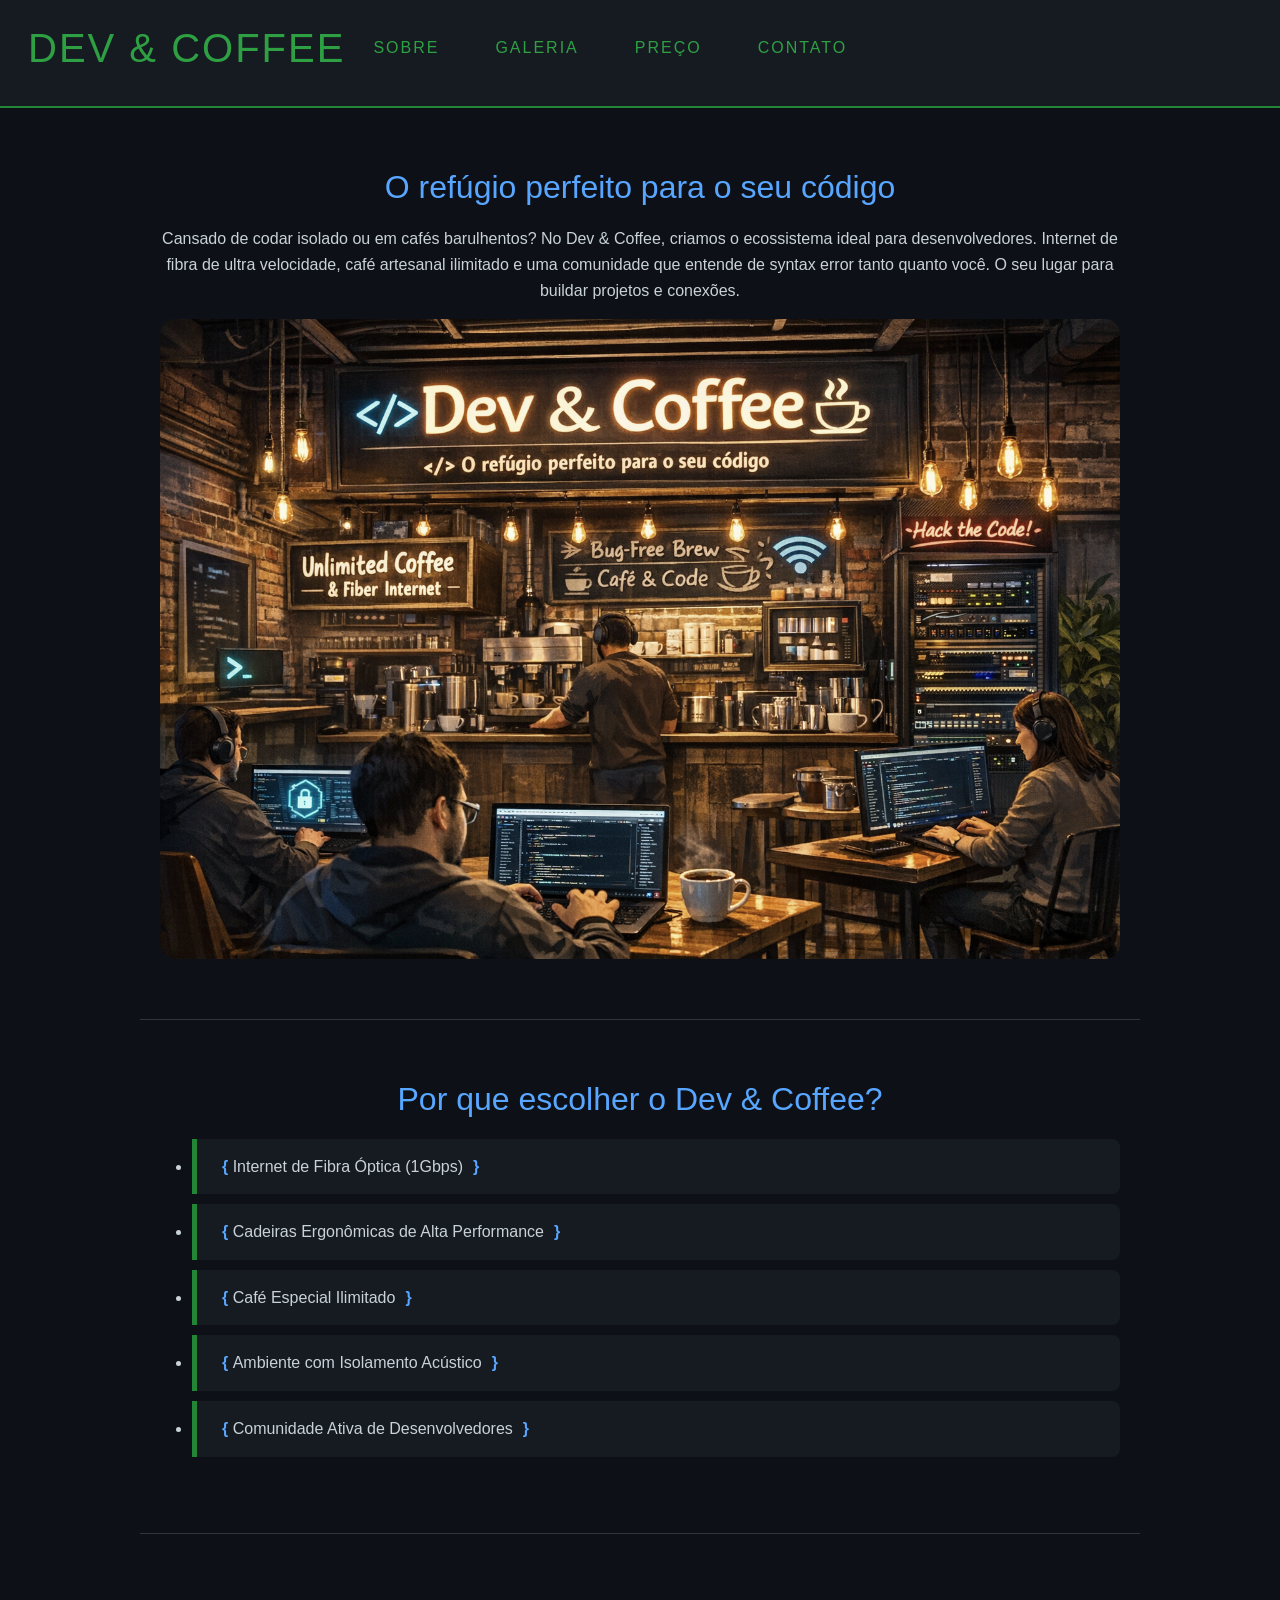
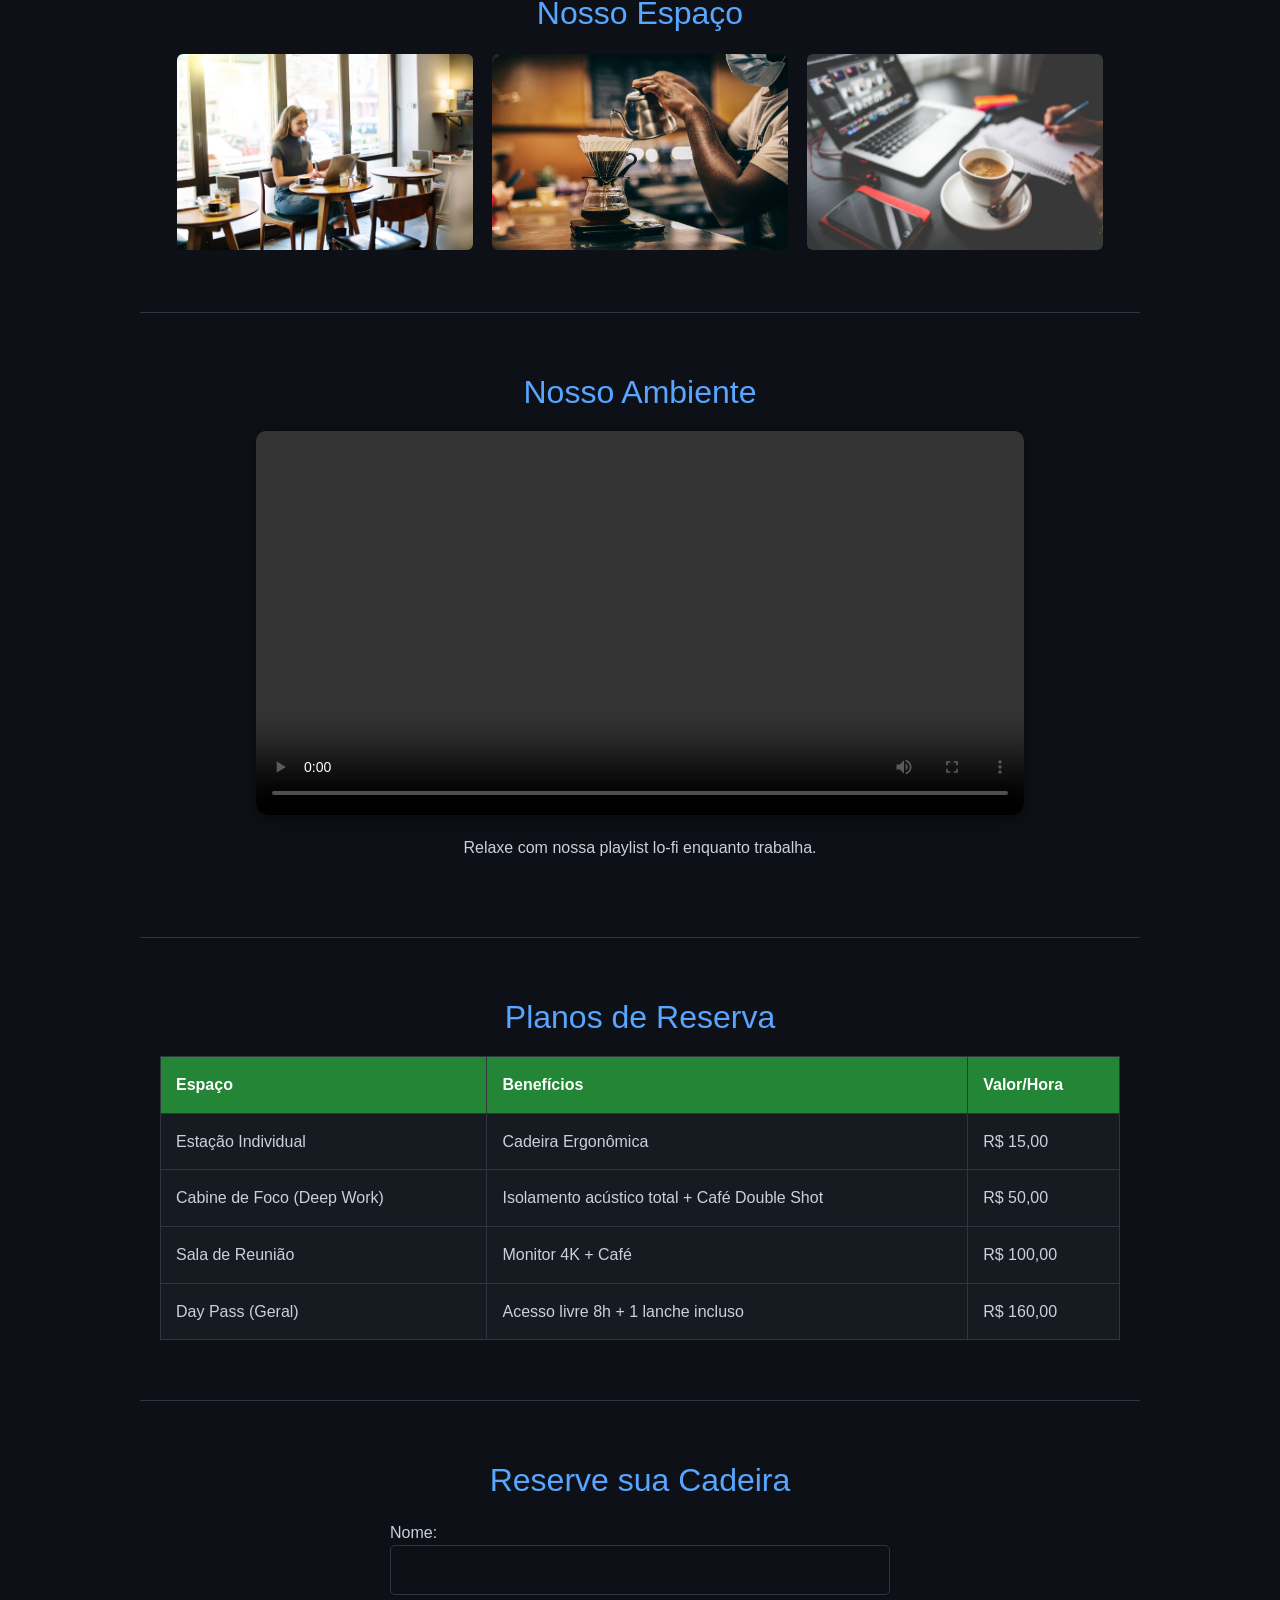
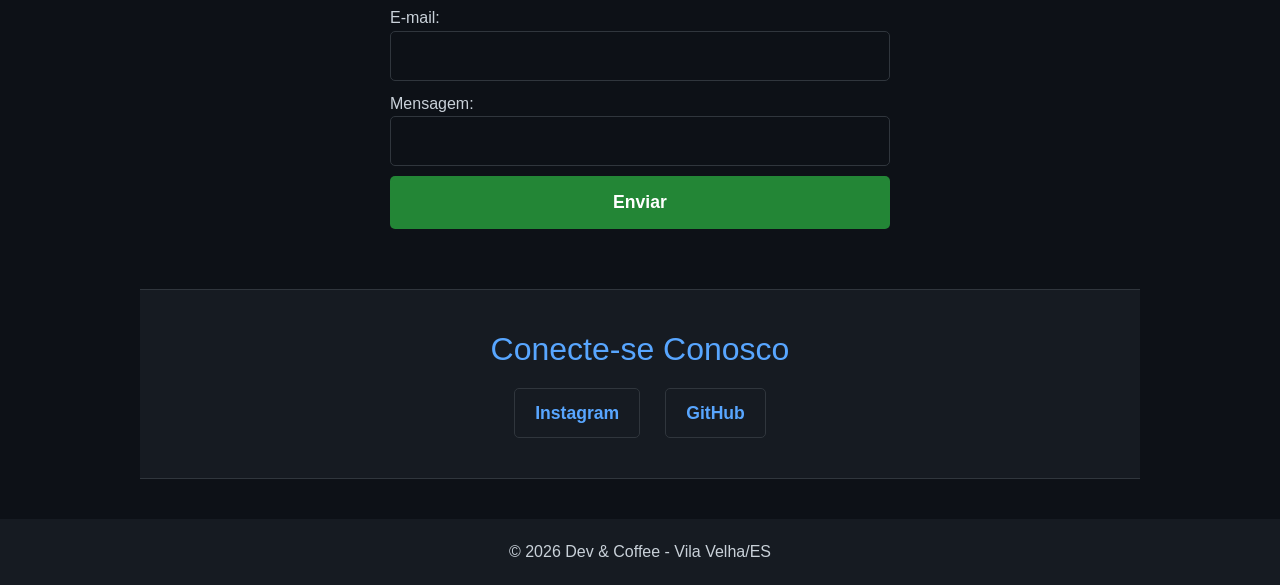
==== index.html @ b08e7edc "Add files via upload" ====
<!DOCTYPE html>
<html lang="pt-br">

<head>
    <meta charset="UTF-8">
    <meta name="viewport" content="width=device-width, initial-scale=1.0">
    <title>Projeto_Cafeteria_Geek</title>
    <link href="https://cdn.jsdelivr.net/npm/bootstrap@5.3.8/dist/css/bootstrap.min.css" rel="stylesheet"
        integrity="sha384-sRIl4kxILFvY47J16cr9ZwB07vP4J8+LH7qKQnuqkuIAvNWLzeN8tE5YBujZqJLB" crossorigin="anonymous">
    <link rel="stylesheet" href="css/style.css">

</head>

<body>

    <header>
        <nav class="navbar navbar-expand-lg ">
            <div class="container-fluid">
                <a class="navbar-brand" href="#"></a>
                <button class="navbar-toggler" type="button" data-bs-toggle="collapse" data-bs-target="#navbarNav"
                    aria-controls="navbarNav" aria-expanded="false" aria-label="Toggle navigation">
                    <span class="navbar-toggler-icon"></span>
                </button>
                <div class="collapse navbar-collapse" id="navbarNav">
                    <h1>Dev & Coffee</h1>

                    <ul class="navbar-nav">
                        <li class="nav-item">
                            <a class="nav-link" aria-current="page" href="#sobre">Sobre</a>
                        </li>
                        <li class="nav-item">
                            <a class="nav-link" href="#galeria">Galeria</a>
                        </li>
                        <li class="nav-item">
                            <a class="nav-link" href="#preco">Preço</a>
                        </li>
                        <li class="nav-item">
                            <a class="nav-link" href="#contato">Contato</a>
                        </li>
                    
                    </ul>
                </div>
            </div>
        </nav>
    </header>

    <main>

        <section id="sobre">
            <h2>O refúgio perfeito para o seu código</h2>
            <p>Cansado de codar isolado ou em cafés barulhentos? No Dev & Coffee, criamos o ecossistema ideal para
                desenvolvedores. Internet de fibra de ultra velocidade, café artesanal ilimitado e uma comunidade que
                entende de syntax error tanto quanto você. O seu lugar para buildar projetos e conexões.
            </p>
            <img src="img/imagem-principal.png" alt="Imagem ilustrativa da cafeteria.">
        </section>

        <section id="diferenciais">
            <h2>Por que escolher o Dev & Coffee?</h2>
            <ul>
                <li>Internet de Fibra Óptica (1Gbps)</li>
                <li>Cadeiras Ergonômicas de Alta Performance</li>
                <li>Café Especial Ilimitado</li>
                <li>Ambiente com Isolamento Acústico</li>
                <li>Comunidade Ativa de Desenvolvedores</li>
            </ul>
        </section>
        <section id="galeria">
            <h2>Nosso Espaço</h2>
            <div class="fotos">
                <img src="img/foto-1.jpg" alt="Pessoa sentada mexendo no computador enquanto toma cafe.">
                <img src="img/foto-2.jpg" alt="mao segurando uma chaleira e coando cafe.">
                <img src="img/foto-3.jpg!d"
                    alt="pessoa anotando coisas no caderno na frente do computador enquanto toma cafe.">
            </div>
        </section>
        <section id="video-lofi">
            <h2>Nosso Ambiente</h2>
            <div class="video-container">
                <video controls controlsList="nodownload">
                    <source src="Videos/Cafeteria Geek_ Trabalhe do Seu Jeito (PT-BR)_720p.mp4" type="video/mp4">
                    <track src="Videos/legenda-video.vtt" kind="subtitles" srclang="pt" label="Português">
                    </track>
                </video>
            </div>
            <p>Relaxe com nossa playlist lo-fi enquanto trabalha.</p>
        </section>

        <section id="preco">
            <h2>Planos de Reserva</h2>
            <table border="1">
                <tr>
                    <th>Espaço</th>
                    <th>Benefícios</th>
                    <th>Valor/Hora</th>
                </tr>
                <tr>
                    <td>Estação Individual</td>
                    <td>Cadeira Ergonômica</td>
                    <td>R$ 15,00</td>
                </tr>
                <tr>
                    <td>Cabine de Foco (Deep Work)</td>
                    <td>Isolamento acústico total + Café Double Shot</td>
                    <td>R$ 50,00</td>
                </tr>
                <tr>
                    <td>Sala de Reunião</td>
                    <td>Monitor 4K + Café</td>
                    <td>R$ 100,00</td>
                </tr>
                <tr>
                    <td>Day Pass (Geral)</td>
                    <td>Acesso livre 8h + 1 lanche incluso</td>
                    <td>R$ 160,00</td>
                </tr>
            </table>
        </section>
        <section id="contato">
            <h2>Reserve sua Cadeira</h2>
            <form>
                <label>Nome:</label>
                <input type="text" required name="nome" pattern="[A-Za-zÀ-ÿ\s]+"
                    title="O Nome deve conter Apenas Letras.">
                <label>E-mail:</label>
                <input type="email" required>
                <label>Mensagem:</label>
                <textarea required></textarea>
                <button type="submit">Enviar</button>
            </form>
        </section>
        <section id="redes-sociais">
            <h2>Conecte-se Conosco</h2>
            <div class="social-links">
                <a href="https://www.instagram.com/marcelo.raasch?igsh=cDlpd3I3ajQyOWRv">Instagram</a>
                <a href="https://github.com/marceloraasch">GitHub</a>
            </div>

        </section>
    </main>
    <footer>&copy; 2026 Dev & Coffee - Vila Velha/ES</footer>
    <script src="https://cdn.jsdelivr.net/npm/bootstrap@5.3.8/dist/js/bootstrap.bundle.min.js"
        integrity="sha384-FKyoEForCGlyvwx9Hj09JcYn3nv7wiPVlz7YYwJrWVcXK/BmnVDxM+D2scQbITxI"
        crossorigin="anonymous"></script>
</body>

</html>

<!-- <nav>
            <ul>
                <li><a href="#sobre">Sobre</a></li>
                <li><a href="#galeria">Galeria</a></li>
                <li><a href="#preco">Preço</a></li>
                <li><a href="#contato">Contato</a></li>
            </ul>
        </nav>
        -->
---- css/style.css ----
* {
    margin: 0;
    padding: 0;
    box-sizing: border-box;
    font-family: 'Segoe UI', Tahoma, Geneva, Verdana, sans-serif;
}

html {
    scroll-behavior: smooth;
}

footer {
    text-align: center;
    padding: 20px;
    background-color: #161b22;
    margin-top: 40px;
}

body {
    background-color: #0d1117;
    color: #c9d1d9;
    line-height: 1.6;
}

header {
    background-color: #161b22;
    padding: 1rem 0;
    position: sticky;
    top: 0;
    border-bottom: 2px solid #238636;
    z-index: 1000;
}

header h1 {
    text-align: center;
    color: #2ea043;
    margin-bottom: 10px;
    text-transform: uppercase;
    letter-spacing: 2px;
}
.navbar-nav{
    text-align: center;
    color: #2ea043;
    margin-bottom: 10px;
    text-transform: uppercase;
    letter-spacing: 2px;
    background-color:#161b22;
}
.navbar-toggler{ 
    background-color: #2ea043;
}
.nav-link{
    color: #2ea043;

}
nav ul {
    display: flex;
    justify-content: center;
    list-style: none;
}

nav ul li {
    margin: 0 20px;
}

nav ul li a {
    color: #c9d1d9;
    text-decoration: none;
    font-weight: bold;
    transition: 0.3s;
}

nav ul li a:hover {
    color: #2ea043;
}

section {
    padding: 60px 20px;
    max-width: 1000px;
    margin: 0 auto;
    border-bottom: 1px solid #30363d;
}

h2 {
    color: #58a6ff;
    margin-bottom: 20px;
    text-align: center;
}

section p {
    text-align: center;
    margin-top: 10px;
    
}

#diferenciai ul {
    list-style: none;
    max-width: 600px;
    margin: 0 auto;
    padding: 20px;
}

#diferenciais li {
    background-color: #161b22;
    margin-bottom: 10px;
    padding: 15px;
    border-left: 5px solid #238636;
    border-radius: 0px 8px 8px 0px;
    transition: transform 0.2;
}

#diferencias li:hover {
    transform: translateX(10px);
    background-color: #21262d;
}

#diferenciais li::before {
    content: " { ";
    color: #58a6ff;
    font-weight: bold;
    margin-left: 10px;
}

#diferenciais li::after {
    content: "}";
    color: #58a6ff;
    font-weight: bold;
    margin-left: 10px;
}

#sobre img {
    width: 100%;
    border-radius: 15px;
    filter: grayscale(30%);
    transition: 0.5s;
}

#sobre img:hover {
    filter: grayscale(0%);
}

.fotos {
    display: flex;
    gap: 15px;
    flex-wrap: wrap;
    justify-content: center;
}

.fotos img {
    width: 300px;
    height: 200px;
    object-fit: cover;
    border-radius: 8px;
    border: 2px solid transparent;
    transition: 0.3s;
}

.fotos img:hover {
    border-color: #2ea043;
    transform: scale(1.05);
}

.video-container {
    display: flex;
    justify-content: center;
    align-items: center;
    margin: 20px 0;
}

#video-lofi video {
    width: 80%;
    max-width: 900px;
    height: auto;
    border-radius: 10px;
    box-shadow: 0 4px 15px rgba(0, 0, 0, 0.5);
}

#video-lofi p {
    text-align: center;
    margin-top: 10px;
}

table {
    width: 100%;
    border-collapse: collapse;
    margin-top: 20px;
    background-color: #161b22;
}

th,
td {
    padding: 15px;
    text-align: left;
    border: 1px solid #30363d;
}

th {
    background-color: #238636;
    color: white;
}

tr:hover {
    background-color: #21262d;
}

form {
    display: flex;
    flex-direction: column;
    max-width: 500px;
    margin: 0 auto;
}

input,
textarea {
    background-color: #0d1117;
    border: 1px solid #30363d;
    color: white;
    padding: 10px;
    margin-bottom: 10px;
    border-radius: 5px;
    resize: none;
    height: 50px;
}

button {
    background-color: #238636;
    color: white;
    padding: 12px;
    border: none;
    border-radius: 5px;
    cursor: pointer;
    font-weight: bold;
    font-size: 1.1rem;
}

button:hover {
    background-color: #2ea043;
}

#redes-sociais {
    text-align: center;
    padding: 40px 20px;
    background-color: #161b22;
}

.social-links {
    display: flex;
    justify-content: center;
    gap: 25px;
    margin-top: 20px;
}

.social-links a {
    color: #58a6ff;
    text-decoration: none;
    font-weight: bold;
    font-size: 1.1rem;
    padding: 10px 20px;
    border: 1px solid #30363d;
    border-radius: 5px;
    transform: all 0.3s ease;
}

.social-links a:hover{
    background-color: #238636;
    color: white;
    border-color: #2ea043;
    transform: translateY(-5px);
}
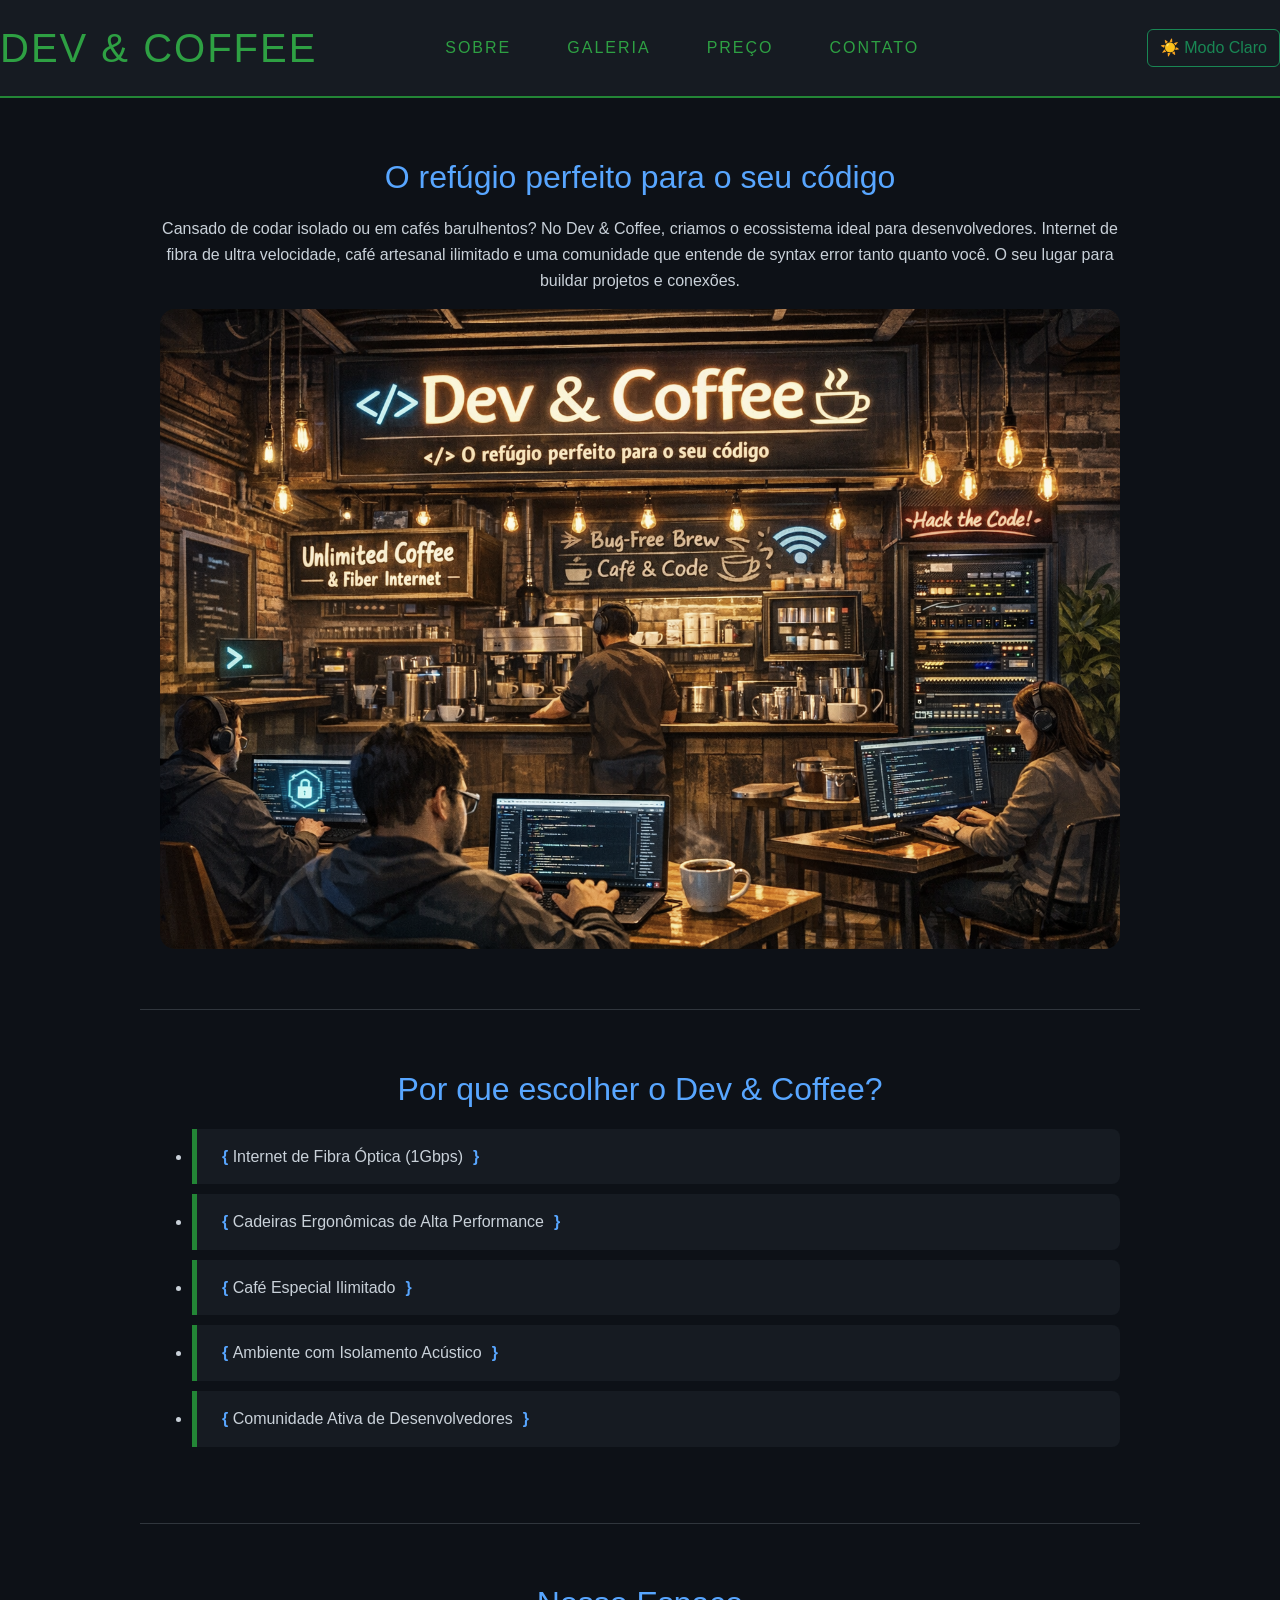
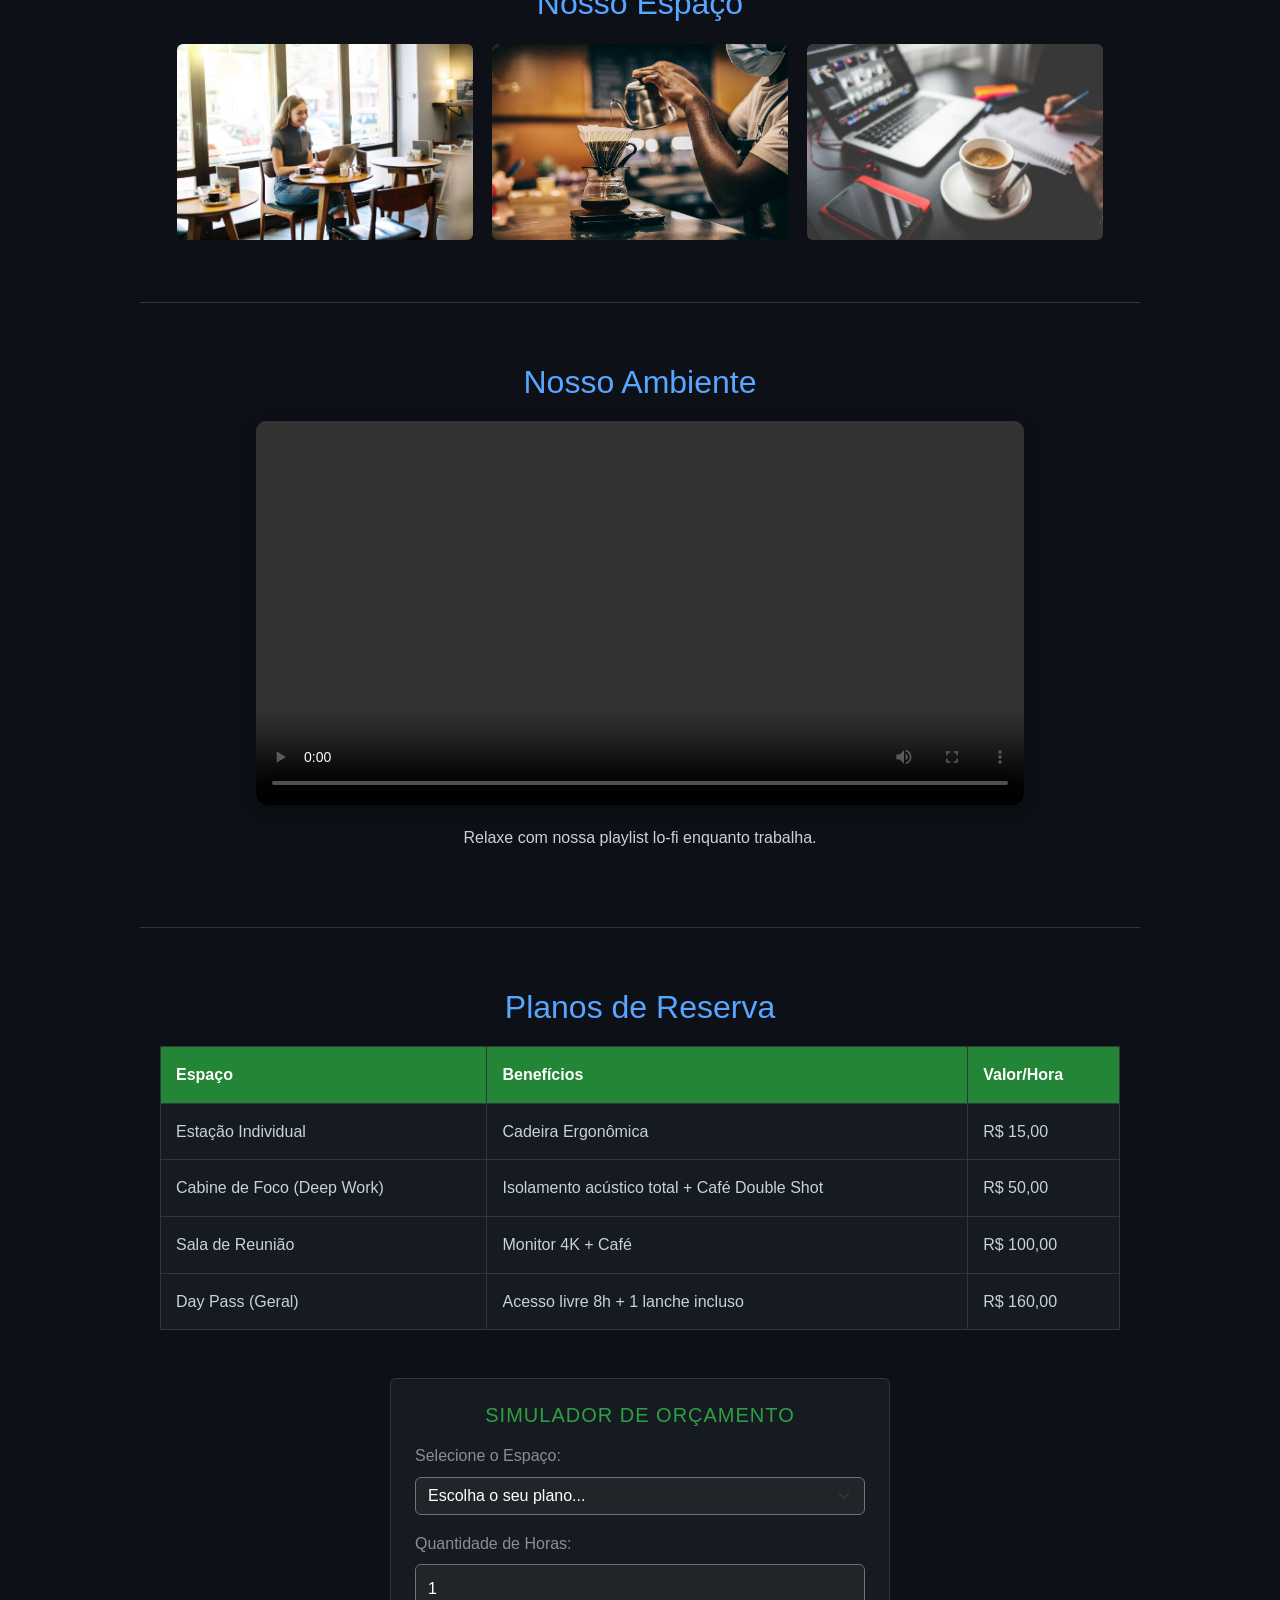
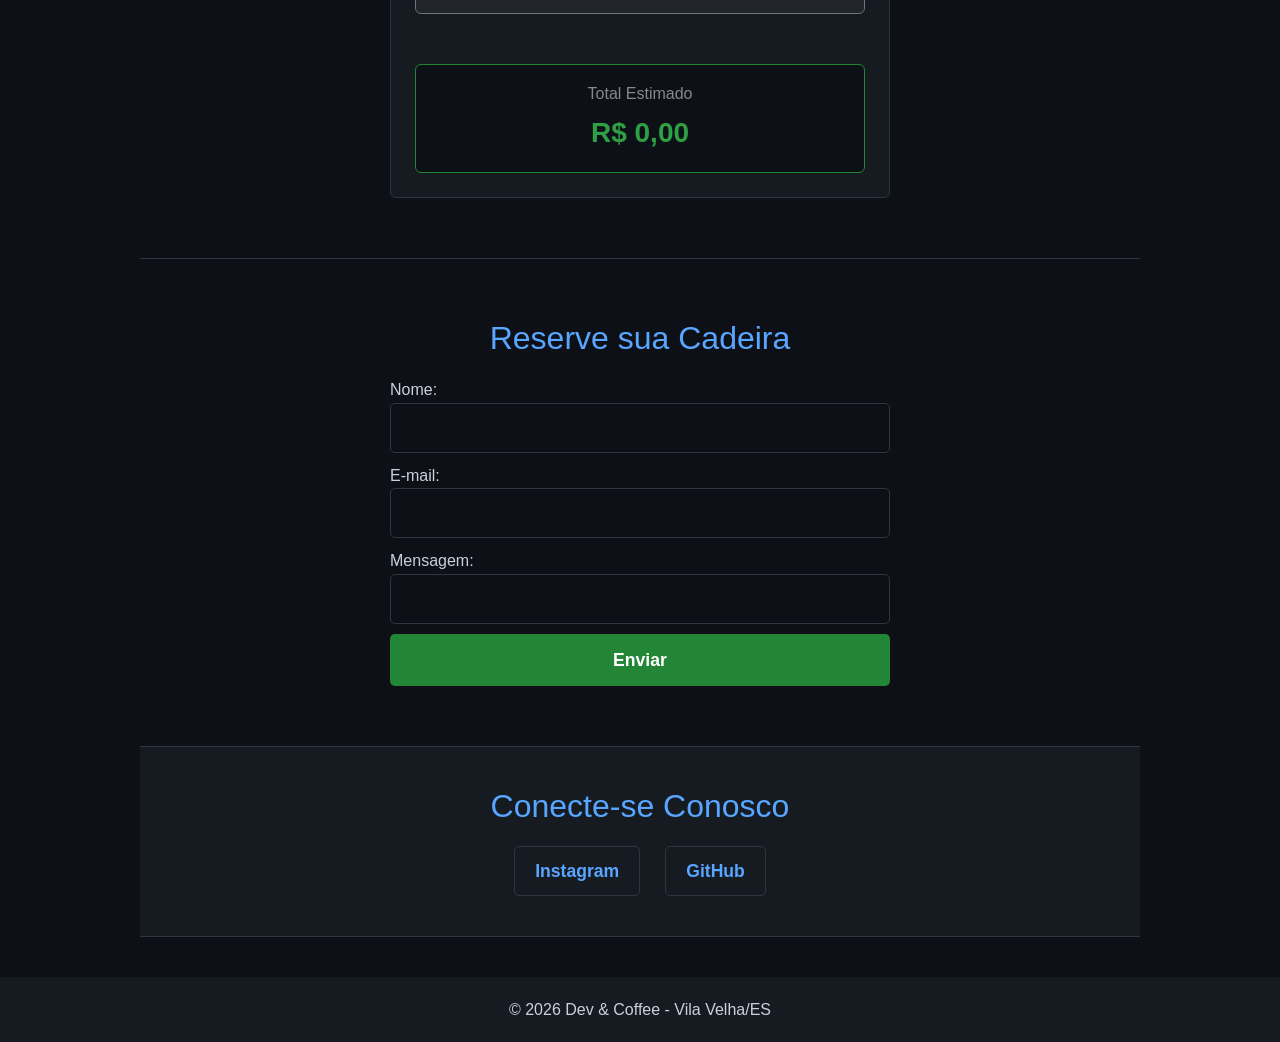
==== commit c5ccc3e4: "Rename Projeto_Cafeteria_Geek.html to index.html" ====
--- a/index.html
+++ b/index.html
@@ -15,37 +15,31 @@
 
     <header>
         <nav class="navbar navbar-expand-lg ">
-            <div class="container-fluid">
-                <a class="navbar-brand" href="#"></a>
-                <button class="navbar-toggler" type="button" data-bs-toggle="collapse" data-bs-target="#navbarNav"
-                    aria-controls="navbarNav" aria-expanded="false" aria-label="Toggle navigation">
-                    <span class="navbar-toggler-icon"></span>
-                </button>
-                <div class="collapse navbar-collapse" id="navbarNav">
-                    <h1>Dev & Coffee</h1>
+            <div class="collapse navbar-collapse" id="navbarNav">
+    <h1 class="mb-lg-0">Dev & Coffee</h1>
 
-                    <ul class="navbar-nav">
-                        <li class="nav-item">
-                            <a class="nav-link" aria-current="page" href="#sobre">Sobre</a>
-                        </li>
-                        <li class="nav-item">
-                            <a class="nav-link" href="#galeria">Galeria</a>
-                        </li>
-                        <li class="nav-item">
-                            <a class="nav-link" href="#preco">Preço</a>
-                        </li>
-                        <li class="nav-item">
-                            <a class="nav-link" href="#contato">Contato</a>
-                        </li>
-                    
-                    </ul>
-                </div>
-            </div>
+    <ul class="navbar-nav mx-lg-auto mb-3 mb-lg-0">
+        <li class="nav-item">
+            <a class="nav-link" aria-current="page" href="#sobre">Sobre</a>
+        </li>
+        <li class="nav-item">
+            <a class="nav-link" href="#galeria">Galeria</a>
+        </li>
+        <li class="nav-item">
+            <a class="nav-link" href="#preco">Preço</a>
+        </li>
+        <li class="nav-item">
+            <a class="nav-link" href="#contato">Contato</a>
+        </li>
+    </ul>
+
+    <button id="theme-toggle" class="btn btn-outline-success mx-auto ms-lg-auto me-lg-0 mb-3 mb-lg-0">☀️ Modo Claro</button>
+</div>
         </nav>
     </header>
-
+    
     <main>
-
+        
         <section id="sobre">
             <h2>O refúgio perfeito para o seu código</h2>
             <p>Cansado de codar isolado ou em cafés barulhentos? No Dev & Coffee, criamos o ecossistema ideal para
@@ -71,7 +65,7 @@
                 <img src="img/foto-1.jpg" alt="Pessoa sentada mexendo no computador enquanto toma cafe.">
                 <img src="img/foto-2.jpg" alt="mao segurando uma chaleira e coando cafe.">
                 <img src="img/foto-3.jpg!d"
-                    alt="pessoa anotando coisas no caderno na frente do computador enquanto toma cafe.">
+                alt="pessoa anotando coisas no caderno na frente do computador enquanto toma cafe.">
             </div>
         </section>
         <section id="video-lofi">
@@ -85,7 +79,7 @@
             </div>
             <p>Relaxe com nossa playlist lo-fi enquanto trabalha.</p>
         </section>
-
+        
         <section id="preco">
             <h2>Planos de Reserva</h2>
             <table border="1">
@@ -115,6 +109,31 @@
                     <td>R$ 160,00</td>
                 </tr>
             </table>
+            <div class="calculator-container mt-5 p-4 border rounded" style="max-width: 500px; margin: 0 auto; background-color: #161b22; border-color: #30363d !important;">
+            <h3 class="text-center h5 mb-3" style="color: #2ea043; text-transform: uppercase; letter-spacing: 1px;">
+                Simulador de Orçamento
+            </h3>
+            <form id="form-calculadora" onsubmit="event.preventDefault();">
+                <div class="mb-3">
+                    <label for="tipo-espaco" class="form-label text-white-50">Selecione o Espaço:</label>
+                    <select id="tipo-espaco" class="form-select bg-dark text-white border-secondary" required>
+                        <option value="" disabled selected>Escolha o seu plano...</option>
+                        <option value="15">Estação Individual (R$ 15,00/h)</option>
+                        <option value="50">Cabine de Foco (R$ 50,00/h)</option>
+                        <option value="100">Sala de Reunião (R$ 100,00/h)</option>
+                        <option value="160">Day Pass (R$ 160,00/diária)</option>
+                    </select>
+                </div>
+                <div class="mb-3">
+                    <label id="label-tempo" for="quantidade-tempo" class="form-label text-white-50">Quantidade de Horas:</label>
+                    <input type="number" id="quantidade-tempo" class="form-control bg-dark text-white border-secondary" min="1" value="1" required>
+                </div>
+                <div class="p-3 rounded text-center mt-4" style="background-color: #0d1117; border: 1px solid #238636;">
+                    <span class="text-white-50 d-block mb-1">Total Estimado</span>
+                    <strong id="resultado-orcamento" class="text-success fs-3">R$ 0,00</strong>
+                </div>
+            </form>
+        </div>
         </section>
         <section id="contato">
             <h2>Reserve sua Cadeira</h2>
@@ -135,23 +154,16 @@
                 <a href="https://www.instagram.com/marcelo.raasch?igsh=cDlpd3I3ajQyOWRv">Instagram</a>
                 <a href="https://github.com/marceloraasch">GitHub</a>
             </div>
-
+            
         </section>
     </main>
     <footer>&copy; 2026 Dev & Coffee - Vila Velha/ES</footer>
     <script src="https://cdn.jsdelivr.net/npm/bootstrap@5.3.8/dist/js/bootstrap.bundle.min.js"
         integrity="sha384-FKyoEForCGlyvwx9Hj09JcYn3nv7wiPVlz7YYwJrWVcXK/BmnVDxM+D2scQbITxI"
         crossorigin="anonymous"></script>
+        
+    <script src="script.js"></script>    
 </body>
 
 </html>
-
-<!-- <nav>
-            <ul>
-                <li><a href="#sobre">Sobre</a></li>
-                <li><a href="#galeria">Galeria</a></li>
-                <li><a href="#preco">Preço</a></li>
-                <li><a href="#contato">Contato</a></li>
-            </ul>
-        </nav>
-        -->+  
--- a/css/style.css
+++ b/css/style.css
@@ -268,3 +268,121 @@
     transform: translateY(-5px);
 }
 
+body.light-mode {
+    background-color: #f8f9fa;
+    color: #24292f;
+}
+
+body.light-mode header,
+body.light-mode footer,
+body.light-mode #redes-sociais,
+body.light-mode table,
+body.light-mode .navbar-nav,
+body.light-mode #diferenciais li {
+    background-color: #ffffff;
+    color: #24292f;
+}
+
+body.light-mode nav ul li a {
+    color: #24292f;
+}
+
+body.light-mode h2 {
+    color: #0969da; /* Um azul mais forte para contrastar no fundo claro */
+}
+
+body.light-mode input, 
+body.light-mode textarea {
+    background-color: #ffffff;
+    color: #24292f;
+    border: 1px solid #d0d7de;
+}
+
+body.light-mode tr:hover {
+    background-color: #f6f8fa;
+}
+
+.easter-egg-overlay {
+    position: fixed;
+    top: 0;
+    left: 0;
+    width: 100vw;
+    height: 100vh;
+    background: rgba(0, 0, 0, 0.85);
+    z-index: 9998;
+    opacity: 0;
+    visibility: hidden;
+    transition: all 0.3s ease;
+}
+.easter-egg-overlay.active {
+    opacity: 1;
+    visibility: visible;
+}
+
+
+.easter-egg-modal {
+    position: fixed;
+    top: 50%;
+    left: 50%;
+    transform: translate(-50%, -50%) scale(0.7);
+    width: 90%;
+    max-width: 500px;
+    background-color: #0d1117; 
+    border: 2px solid #238636;  
+    box-shadow: 0 0 25px rgba(35, 134, 54, 0.6);
+    border-radius: 8px;
+    z-index: 9999;
+    font-family: 'Courier New', Courier, monospace; 
+    opacity: 0;
+    visibility: hidden;
+    transition: all 0.3s ease;
+    overflow: hidden;
+}
+.easter-egg-modal.active {
+    opacity: 1;
+    visibility: visible;
+    transform: translate(-50%, -50%) scale(1);
+}
+
+.terminal-header {
+    background-color: #161b22;
+    padding: 8px 15px;
+    border-bottom: 1px solid #30363d;
+    color: #8b949e;
+    font-size: 13px;
+}
+.terminal-header span {
+    display: inline-block;
+    width: 12px;
+    height: 12px;
+    border-radius: 50%;
+    margin-right: 6px;
+}
+.terminal-header span:nth-child(1) { background-color: #ff5f56; }
+.terminal-header span:nth-child(2) { background-color: #ffbd2e; }
+.terminal-header span:nth-child(3) { background-color: #27c93f; }
+
+.terminal-body {
+    padding: 20px;
+    color: #39ff14; 
+    font-size: 15px;
+    line-height: 1.5;
+}
+.text-white { color: #ffffff !important; }
+.text-success { color: #2ea043 !important; }
+.text-warning { color: #f0883e !important; }
+
+
+body.light-mode .calculator-container {
+    background-color: #ffffff !important;
+    border-color: #d0d7de !important;
+}
+body.light-mode .calculator-container label {
+    color: #24292f !important;
+}
+body.light-mode .calculator-container select,
+body.light-mode .calculator-container input {
+    background-color: #f6f8fa !important;
+    color: #24292f !important;
+    border: 1px solid #d0d7de !important;
+}
